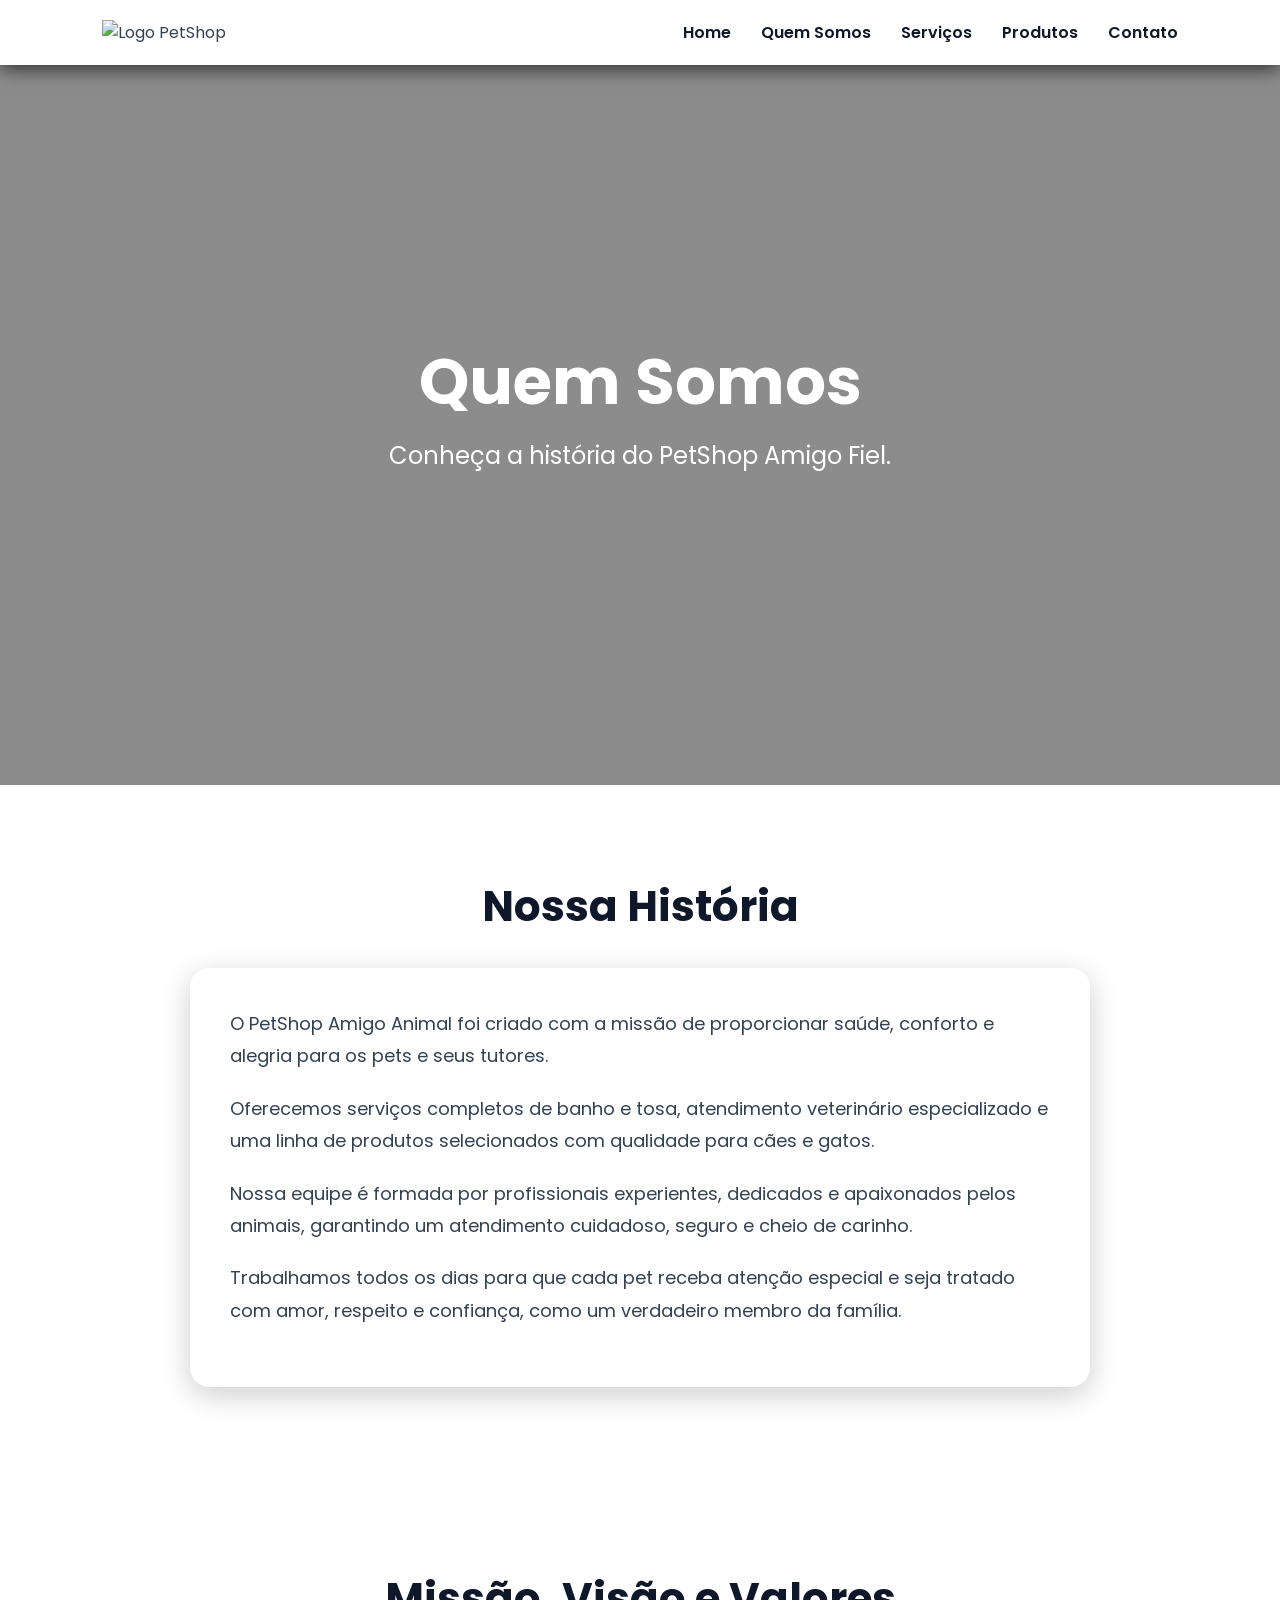
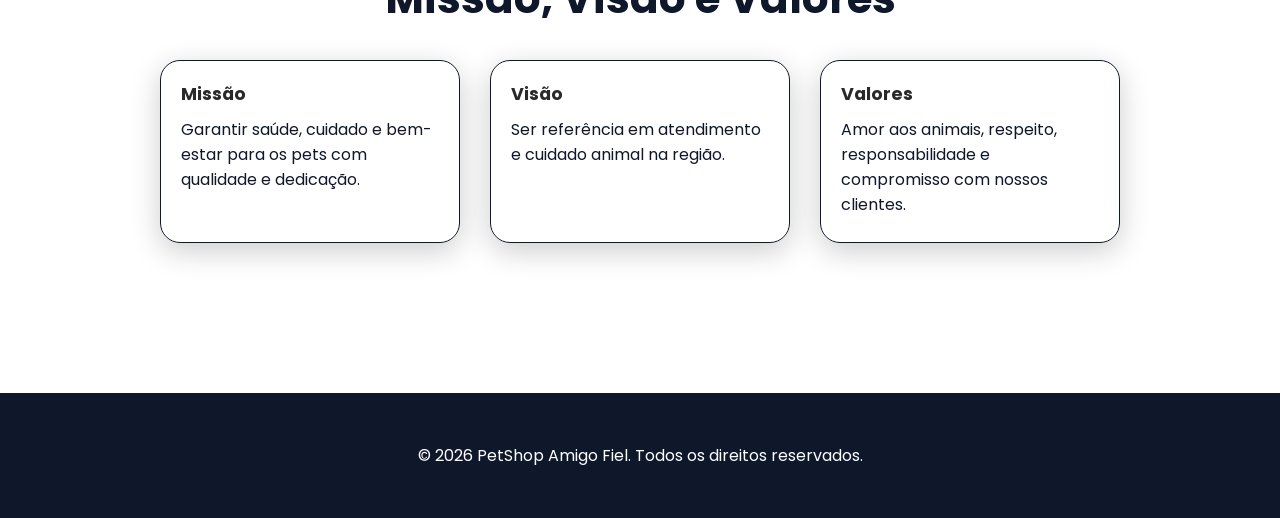
==== sobre.html @ fa9bdcfd "Fizemos o README.md" ====
<!doctype html>
<html lang="pt-BR">

<head>
  <meta charset="UTF-8" />
  <meta name="viewport" content="width=device-width, initial-scale=1.0" />
  <title>Quem Somos - PetShop Amigo Fiel</title>

  <link rel="preconnect" href="https://fonts.googleapis.com" />
  <link rel="preconnect" href="https://fonts.gstatic.com" crossorigin />

  <link
    href="https://fonts.googleapis.com/css2?family=Poppins:wght@300;400;600;700&display=swap"
    rel="stylesheet" />

  <link rel="stylesheet" href="css/style.css" />
</head>

<body>

  <!-- HEADER -->
  <header>
    <div class="logo">
      <img src="img/logo-transparente.png" alt="Logo PetShop" width="100">
    </div>

    <nav>
      <a href="index.html">Home</a>
      <a href="quem-somos.html">Quem Somos</a>
      <a href="index.html#servicos">Serviços</a>
      <a href="index.html#produtos">Produtos</a>
      <a href="index.html#contato">Contato</a>
    </nav>
  </header>

  <!-- BANNER -->
  <section class="hero">
    <div class="hero-content">
      <h1>Quem Somos</h1>
      <p>Conheça a história do PetShop Amigo Fiel.</p>
    </div>
  </section>

  <!-- SOBRE -->
  <section class="container">
    <h2>Nossa História</h2>

    <div class="sobre-box">
      <p>
       O PetShop Amigo Animal foi criado com a missão de proporcionar saúde, conforto e alegria para os pets e seus tutores.
      </p>

      <p>
        Oferecemos serviços completos de banho e tosa, atendimento veterinário especializado
         e uma linha de produtos selecionados com qualidade para cães e gatos.
      </p>

      <p>
        Nossa equipe é formada por profissionais experientes, dedicados e apaixonados pelos animais,
         garantindo um atendimento cuidadoso, seguro e cheio de carinho.
      </p>

      <p>
       Trabalhamos todos os dias para que cada pet receba atenção especial e seja tratado com amor,
       respeito e confiança, como um verdadeiro membro da família.
      </p>
    </div>
  </section>

  <!-- MISSÃO -->
  <section class="container">
    <h2>Missão, Visão e Valores</h2>

    <div class="cards">

      <div class="card">
        <h3>Missão</h3>
        <p>
          Garantir saúde, cuidado e bem-estar para os pets com qualidade
          e dedicação.
        </p>
      </div>

      <div class="card">
        <h3>Visão</h3>
        <p>
          Ser referência em atendimento e cuidado animal na região.
        </p>
      </div>

      <div class="card">
        <h3>Valores</h3>
        <p>
          Amor aos animais, respeito, responsabilidade e compromisso
          com nossos clientes.
        </p>
      </div>

    </div>
  </section>

  <!-- FOOTER -->
  <footer>
    <p>&copy; 2026 PetShop Amigo Fiel. Todos os direitos reservados.</p>
  </footer>

</body>

</html>
---- css/style.css ----
:root {
  --primaria: #292929;
  --secundaria: #4534dc;
  --escuro: #0f172a;
  --claro: #ffffff;
  --texto: #334155;
  --sombra: 0 8px 30px rgba(0, 0, 0, 0.2);
  --radius: 20px;
}

* {
  margin: 0;
  padding: 0;
  box-sizing: border-box;
  font-family: "Poppins", sans-serif;
}

html {
  scroll-behavior: smooth;
}

body {
  color: var(--texto);
  background:
    linear-gradient(rgba(255, 255, 255, 0.85), rgba(255, 255, 255, 0.91)),
    url("../img/fundo.png");

  background-attachment: fixed;
  background-size: 500px;
}

/* HEADER */
header {
  position: sticky;
  top: 0;
  z-index: 9999;
  display: flex;
  justify-content: space-between;
  align-items: center;
  padding: 20px 8%;
  background: rgba(255, 255, 255, 0.75);
  backdrop-filter: blur(20px);
  -webkit-backdrop-filter: blur(20px);
  box-shadow: 0 2px 20px rgba(0, 0, 0, 0.8);
}
.logo {
}

nav {
  display: flex;
  gap: 30px;
}

nav a {
  text-decoration: none;
  color: var(--escuro);
  font-weight: 600;
  transition: 0.3s;
}

nav a:hover {
  color: var(--secundaria);
}

#menu-btn {
  display: none;
  font-size: 34px;
  border: none;
  background: none;
  cursor: pointer;
  color: var(--primaria);
}

/* HERO */
.hero {
  min-height: 80dvh;
  background:
    linear-gradient(rgba(0, 0, 0, 0.45), rgba(0, 0, 0, 0.45)),
    url("../img/banner.png");
  background-size: cover;
  background-position: center;
  display: flex;
  align-items: center;
  justify-content: center;
  padding: 40px;
  color: var(--claro);
}

.hero-content {
  max-width: 800px;
  text-align: center;
}
.hero-content h1 {
  font-size: 64px;
  margin-bottom: 20px;
  line-height: 1.1;
}
.hero-content p {
  font-size: 24px;
  margin-bottom: 30px;
}
.btn {
  display: inline-block;
  background: var(--secundaria);
  padding: 18px 35px;
  border-radius: 50px;
  text-decoration: none;
  color: var(--claro);
  font-weight: 600;
  transition: 0.3s;
  box-shadow: var(--sombra);
}
.btn:hover {
  transform: scale(1.1);
}

/* CONTAINER */
.container {
  padding: 90px 8%;
}
.container h2 {
  text-align: center;
  font-size: 42px;
  margin-bottom: 30px;
  color: var(--escuro);
}

/* CARDS */
.cards {
  display: flex;
  justify-content: center;
  flex-wrap: wrap;
  gap: 30px;
}

.card {
  width: 300px;
  background: rgba(255, 255, 255, 0.8);
  border-radius: var(--radius);
  box-shadow: var(--sombra);
  overflow: hidden;
  backdrop-filter: blur(20px);
  -webkit-backdrop-filter: blur(20px);
  transform: 0.4s;
  border: 0.5px solid var(--escuro);
}
.card:hover {
  transform: translateY(-12px);
}
.card img {
  width: 100%;
  height: 250px;
  object-fit: cover;
}
.card h3 {
  padding: 20px 20px 10px;
  color: var(--primaria);
  font-size: 1.1rem;
}
.card p {
  padding: 0 20px 25px;
  color: var(--escuro);
}

/* GALERIA */
.galeria {
  display: flex;
  justify-content: space-between;
  flex-wrap: wrap;
  gap: 16px;
}

.galeria img {
  height: 235px;
  object-fit: cover;
  border-radius: var(--radius);
  box-shadow: var(--sombra);
  transition: 0.4s;
}
.galeria img:hover {
  transform: scale(1.05);
}
/* FORM */
form {
  max-width: 700px;
  margin: auto;
  background: var(--claro);
  padding: 40px;
  border-radius: 25px;
  box-shadow: var(--sombra);
  display: flex;
  flex-direction: column;
  gap: 20px;
}

input,
textarea {
  padding: 18px;
  border: 2px solid #e2e8f0;
  border-radius: 12px;
  font-size: 16px;
}

input:focus,
textarea:focus {
  outline: none;
  border-color: var(--primaria);
}

button {
  padding: 18px;
  background: var(--primaria);
  color: var(--claro);
  border: none;
  border-radius: 12px;
  font-size: 18px;
  font-weight: 600;
  cursor: pointer;
  transition: 0.4s;
}

button:hover {
  background: #3c43c4;
}
/* RODAPE */
footer {
  background: var(--escuro);
  color: var(--claro);
  text-align: center;
  padding: 50px 20px;
  margin-top: 60px;
}

/* MAPA */
iframe {
  width: 100%;
  height: 450px;
  border: none;
  border-radius: 25px;
  box-shadow: var(--sombra);
}

/* RESPONSIVIDADE - MOBILE */
@media (max-width: 768px) {
  #menu-btn {
    display: block;
  }

  nav {
    display: none;
    position: absolute;
    top: 85px;
    right: 20px;
    flex-direction: column;
    background: var(--claro);
    padding: 25px;
    border-radius: 20px;
    box-shadow: var(--sombra);
  }
  nav.ativo {
    display: flex;
  }
  .hero h1 {
    font-size: 38px;
  }
  .hero p {
    font-size: 18px;
  }
  h2 {
    font-size: 24px;
  }
  .galeria {
    grid-template-columns: 1fr;
    justify-content: center;
  }
}
/* RESPONSIVIDADE - TABLET */
@media (min-width: 768px) and (max-width: 1200px) {
}

footer a {
  color: var(--claro);
  text-decoration: none;
  font-weight: 600;
  transition: 0.3s;
}

footer a:hover {
  color: var(--secundaria);
}

/* PRODUTOS */
.preco {
  display: block;
  padding: 0 20px;
  margin-bottom: 20px;

  color: var(--secundaria);

  font-size: 22px;
  font-weight: 700;
}

.card button {
  margin: 0 20px 20px;
}

.sobre-box {
  max-width: 900px;
  margin: auto;
  background: rgba(255, 255, 255, 0.85);
  padding: 40px;
  border-radius: 20px;
  box-shadow: var(--sombra);
  line-height: 1.8;
  font-size: 18px;
}

.sobre-box p {
  margin-bottom: 20px;
}
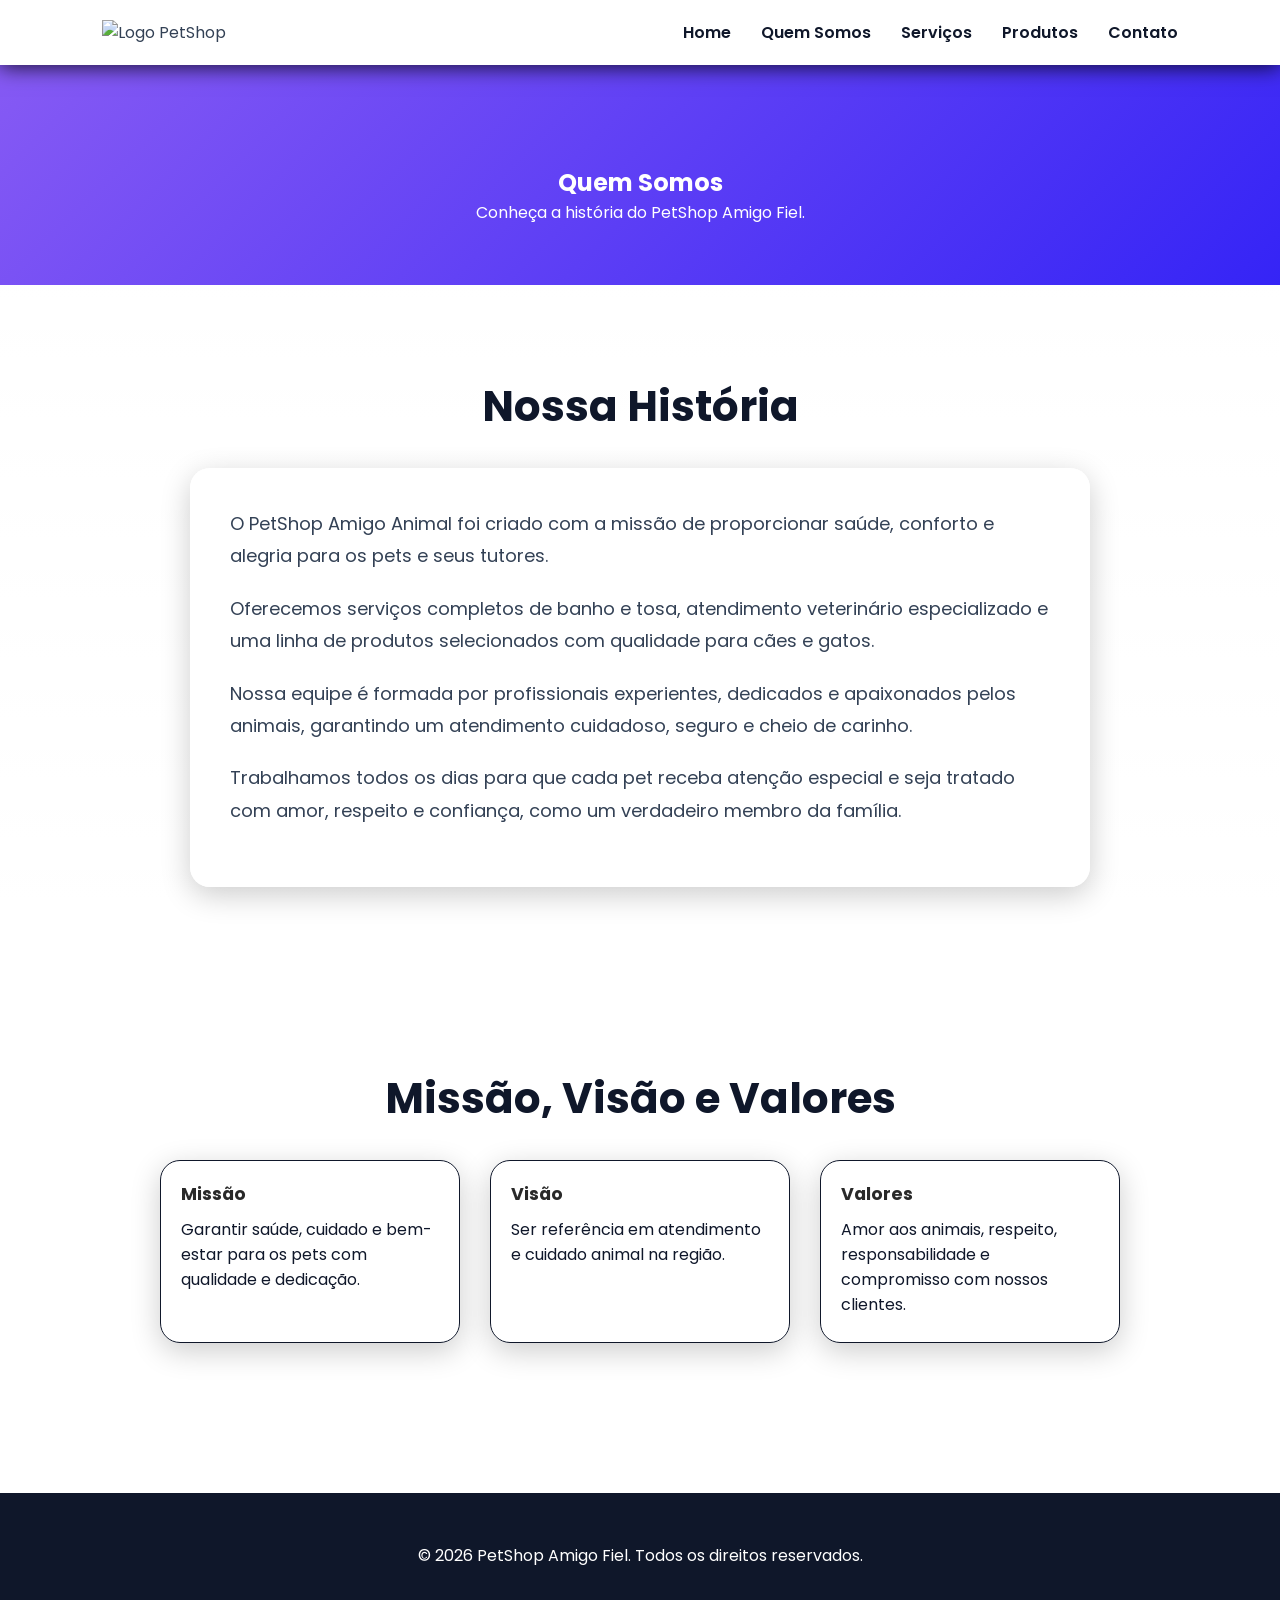
==== commit c34a9eb0: "Finalização do site PetShop" ====
--- a/sobre.html
+++ b/sobre.html
@@ -34,8 +34,7 @@
   </header>
 
   <!-- BANNER -->
-  <section class="hero">
-    <div class="hero-content">
+  <section class="topo-sobre">
       <h1>Quem Somos</h1>
       <p>Conheça a história do PetShop Amigo Fiel.</p>
     </div>
--- a/css/style.css
+++ b/css/style.css
@@ -8,6 +8,18 @@
   --radius: 20px;
 }
 
+@media (prefers-color-scheme: dark){
+  :root {
+  --primaria: #292929;
+  --secundaria: #4534dc;
+  --escuro: #0f172a;
+  --claro: #ffffff;
+  --texto: #334155;
+  --sombra: 0 8px 30px rgba(0, 0, 0, 0.2);
+  --radius: 20px;
+}
+}
+
 * {
   margin: 0;
   padding: 0;
@@ -220,7 +232,7 @@
 }
 
 button:hover {
-  background: #3c43c4;
+  background: #020aa6;
 }
 /* RODAPE */
 footer {
@@ -318,4 +330,11 @@
 
 .sobre-box p {
   margin-bottom: 20px;
+}
+
+.topo-sobre {
+  padding: 100px 20px 60px;
+  text-align: center;
+  background: linear-gradient(135deg, #865af4, #3524f6);
+  color: white;
 }
